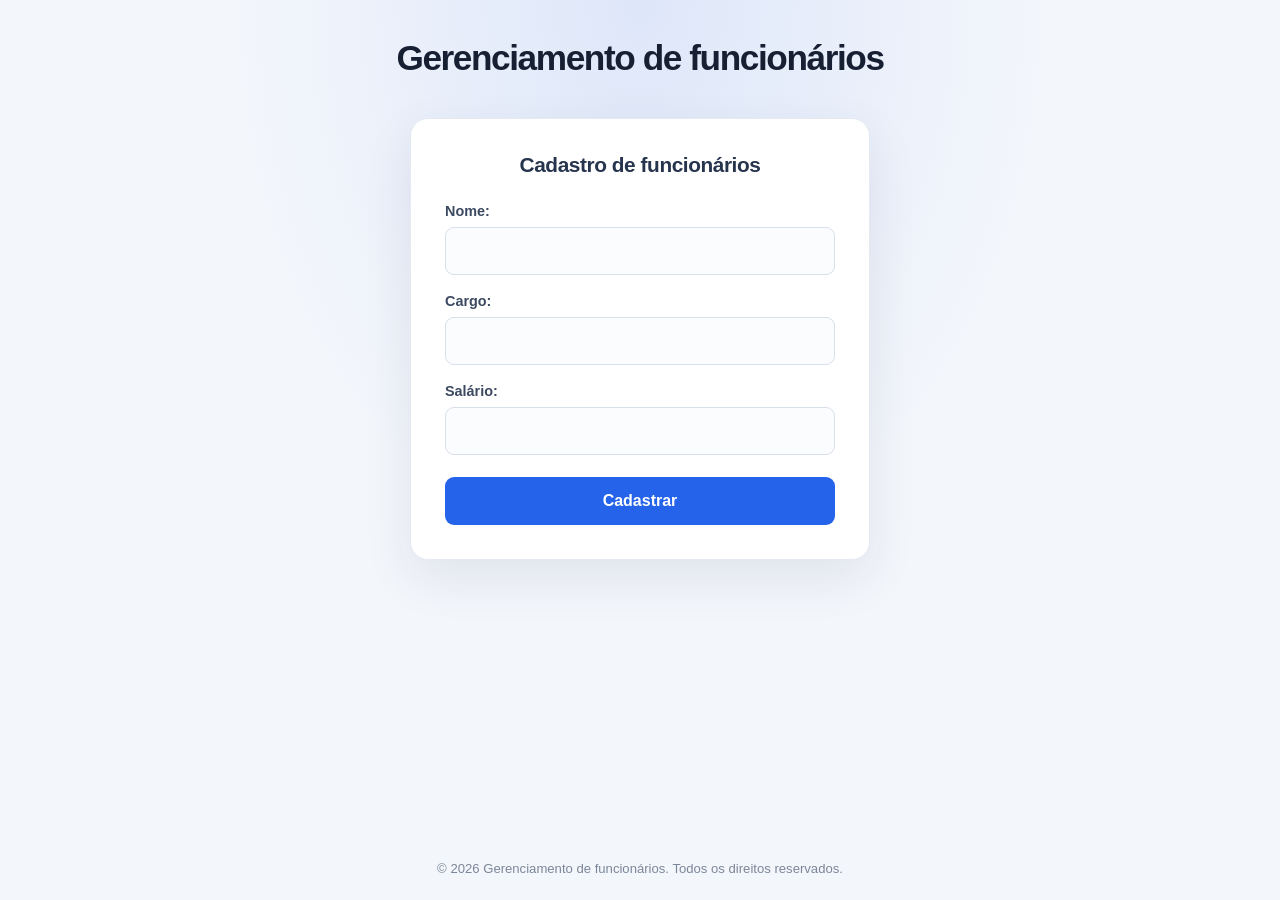
==== CRUD funcionários/CRUD funcionários/index.html @ b7d68efc "Primeiro commit" ====
<!DOCTYPE html>
<html lang="ptBR">
<head>
    <meta charset="UTF-8">
    <meta name="viewport" content="width=device-width, initial-scale=1.0">
    <title>Gerenciamento de funcionários</title>
    <script src="script.js"></script>
    <link rel="stylesheet" href="style.css">
</head>
<header>
    <h1>Gerenciamento de funcionários</h1>
</header>
<body>
    <main>
        <section id="cadastro">
            <h2>Cadastro de funcionários</h2>
            <form id="formFuncionarios">
                <div>
                    <label for="nome">Nome:</label>
                    <input type="text" id="nome" name="nome" required>
                </div>
                <div>
                    <label for="cargo">Cargo:</label>
                    <input type="text" id="cargo" name="cargo" required>
                </div>
                <div>
                    <label for="salario">Salário:</label>
                    <input type="number" id="salario" name="salario" step="0.01" required>
                </div>
                <button id="btnCadastrar" type="submit">Cadastrar</button>
            </form>
        </section>  
    </main>
</body>
    <footer>
        <p>&copy; 2026 Gerenciamento de funcionários. Todos os direitos reservados.</p>
    </footer>
</html>
---- CRUD funcionários/CRUD funcionários/style.css ----
:root {
    font-family: "Segoe UI", Arial, sans-serif;
    color: #172033;
    background: #f3f6fb;
    font-synthesis: none;
    text-rendering: optimizeLegibility;
    -webkit-font-smoothing: antialiased;
    -moz-osx-font-smoothing: grayscale;
}

* {
    box-sizing: border-box;
}

body {
    min-height: 100vh;
    margin: 0;
    display: flex;
    flex-direction: column;
    background:
        radial-gradient(ellipse at 50% 0, rgba(37, 99, 235, 0.1), transparent 45%),
        #f3f6fb;
}

header {
    padding: 38px 24px 20px;
    text-align: center;
}

header h1 {
    margin: 0;
    color: #172033;
    font-size: clamp(1.6rem, 4vw, 2.2rem);
    font-weight: 700;
    letter-spacing: -0.04em;
}

main {
    width: 100%;
    flex: 1;
    display: flex;
    justify-content: center;
    align-items: flex-start;
    padding: 20px 24px 48px;
}

#cadastro {
    width: min(100%, 460px);
    padding: 34px;
    border: 1px solid #e5eaf2;
    border-radius: 18px;
    background: #fff;
    box-shadow: 0 18px 50px rgba(28, 45, 77, 0.09);
}

#cadastro h2 {
    margin: 0 0 26px;
    text-align: center;
    color: #26344d;
    font-size: 1.3rem;
    font-weight: 650;
    letter-spacing: -0.02em;
}

#formFuncionarios {
    display: flex;
    flex-direction: column;
    gap: 18px;
}

#formFuncionarios > div {
    display: flex;
    flex-direction: column;
    gap: 8px;
}

#formFuncionarios label {
    color: #3b4961;
    font-size: 0.9rem;
    font-weight: 600;
}

#formFuncionarios input {
    width: 100%;
    min-height: 48px;
    padding: 0 14px;
    border: 1px solid #d7dfeb;
    border-radius: 9px;
    outline: none;
    background: #fbfcfe;
    color: #172033;
    font: inherit;
    transition: border-color 160ms ease, box-shadow 160ms ease, background 160ms ease;
}

#formFuncionarios input::placeholder {
    color: #98a3b5;
}

#formFuncionarios input:focus {
    border-color: #3976e8;
    background: #fff;
    box-shadow: 0 0 0 4px rgba(57, 118, 232, 0.13);
}

#btnCadastrar {
    width: 100%;
    min-height: 48px;
    margin-top: 4px;
    border: 0;
    border-radius: 9px;
    background: #2563eb;
    color: #fff;
    cursor: pointer;
    font: inherit;
    font-weight: 650;
    transition: background 160ms ease, transform 160ms ease, box-shadow 160ms ease;
}

#btnCadastrar:hover {
    transform: translateY(-1px);
    background: #1d4ed8;
    box-shadow: 0 7px 16px rgba(37, 99, 235, 0.22);
}

#btnCadastrar:focus-visible {
    outline: 3px solid rgba(37, 99, 235, 0.35);
    outline-offset: 3px;
}

#btnCadastrar:active {
    transform: translateY(0);
}

footer {
    padding: 18px 24px 24px;
    text-align: center;
    color: #7b8799;
    font-size: 0.82rem;
}

footer p {
    margin: 0;
}

@media (max-width: 520px) {
    header {
        padding-top: 30px;
    }

    main {
        padding: 16px 16px 36px;
    }

    #cadastro {
        padding: 28px 22px;
        border-radius: 14px;
    }
}
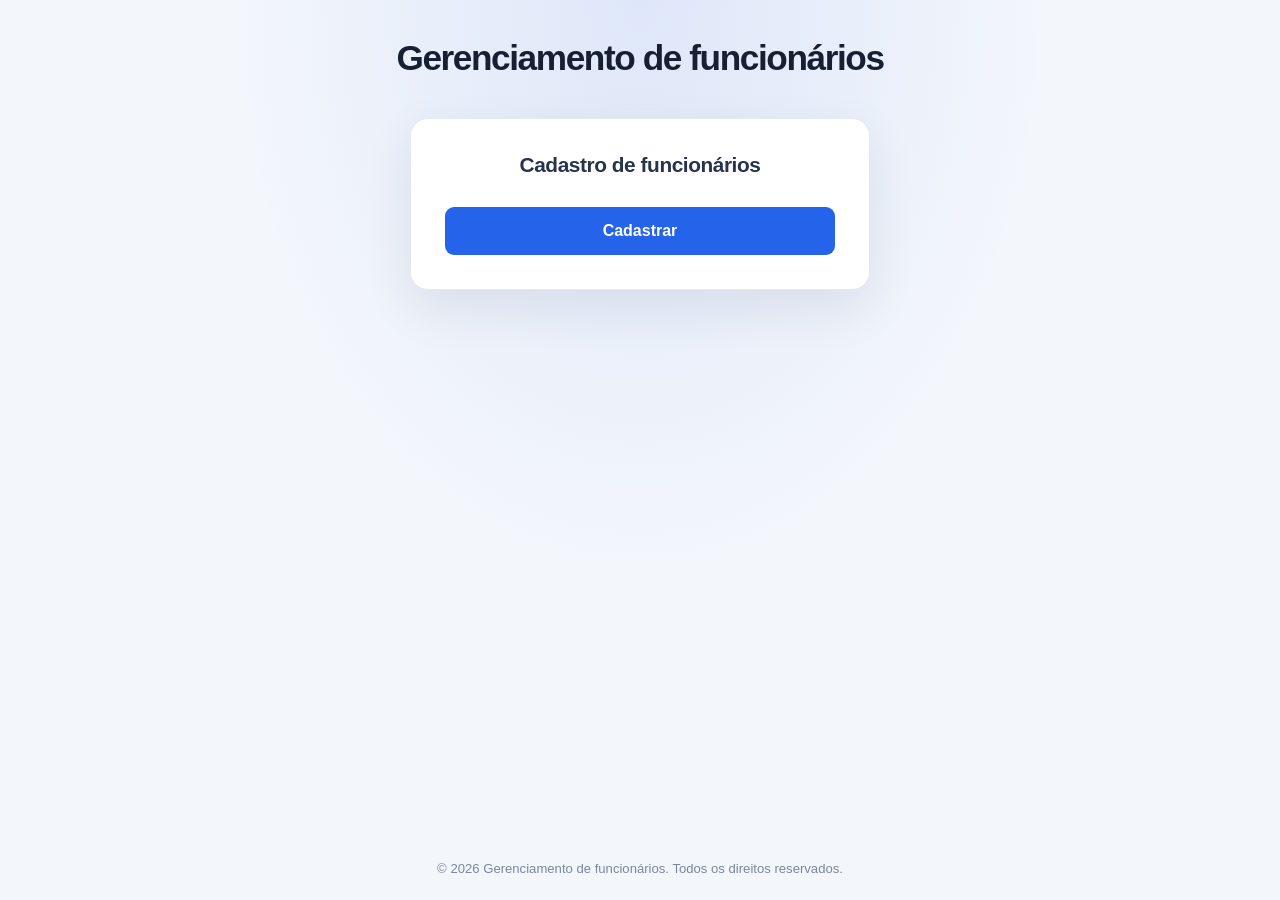
==== commit b5e5ce21: "teste" ====
--- a/CRUD funcionários/CRUD funcionários/index.html
+++ b/CRUD funcionários/CRUD funcionários/index.html
@@ -1,38 +1,28 @@
-<!DOCTYPE html>
+<!doctype html>
 <html lang="ptBR">
-<head>
-    <meta charset="UTF-8">
-    <meta name="viewport" content="width=device-width, initial-scale=1.0">
+  <head>
+    <meta charset="UTF-8" />
+    <meta name="viewport" content="width=device-width, initial-scale=1.0" />
     <title>Gerenciamento de funcionários</title>
     <script src="script.js"></script>
-    <link rel="stylesheet" href="style.css">
-</head>
-<header>
+    <link rel="stylesheet" href="style.css" />
+  </head>
+  <header>
     <h1>Gerenciamento de funcionários</h1>
-</header>
-<body>
+  </header>
+  <body>
     <main>
-        <section id="cadastro">
-            <h2>Cadastro de funcionários</h2>
-            <form id="formFuncionarios">
-                <div>
-                    <label for="nome">Nome:</label>
-                    <input type="text" id="nome" name="nome" required>
-                </div>
-                <div>
-                    <label for="cargo">Cargo:</label>
-                    <input type="text" id="cargo" name="cargo" required>
-                </div>
-                <div>
-                    <label for="salario">Salário:</label>
-                    <input type="number" id="salario" name="salario" step="0.01" required>
-                </div>
-                <button id="btnCadastrar" type="submit">Cadastrar</button>
-            </form>
-        </section>  
+      <section id="cadastro">
+        <h2>Cadastro de funcionários</h2>
+        <form id="formFuncionarios">
+          <button id="btnCadastrar" type="submit">Cadastrar</button>
+        </form>
+      </section>
     </main>
-</body>
-    <footer>
-        <p>&copy; 2026 Gerenciamento de funcionários. Todos os direitos reservados.</p>
-    </footer>
-</html>+  </body>
+  <footer>
+    <p>
+      &copy; 2026 Gerenciamento de funcionários. Todos os direitos reservados.
+    </p>
+  </footer>
+</html>
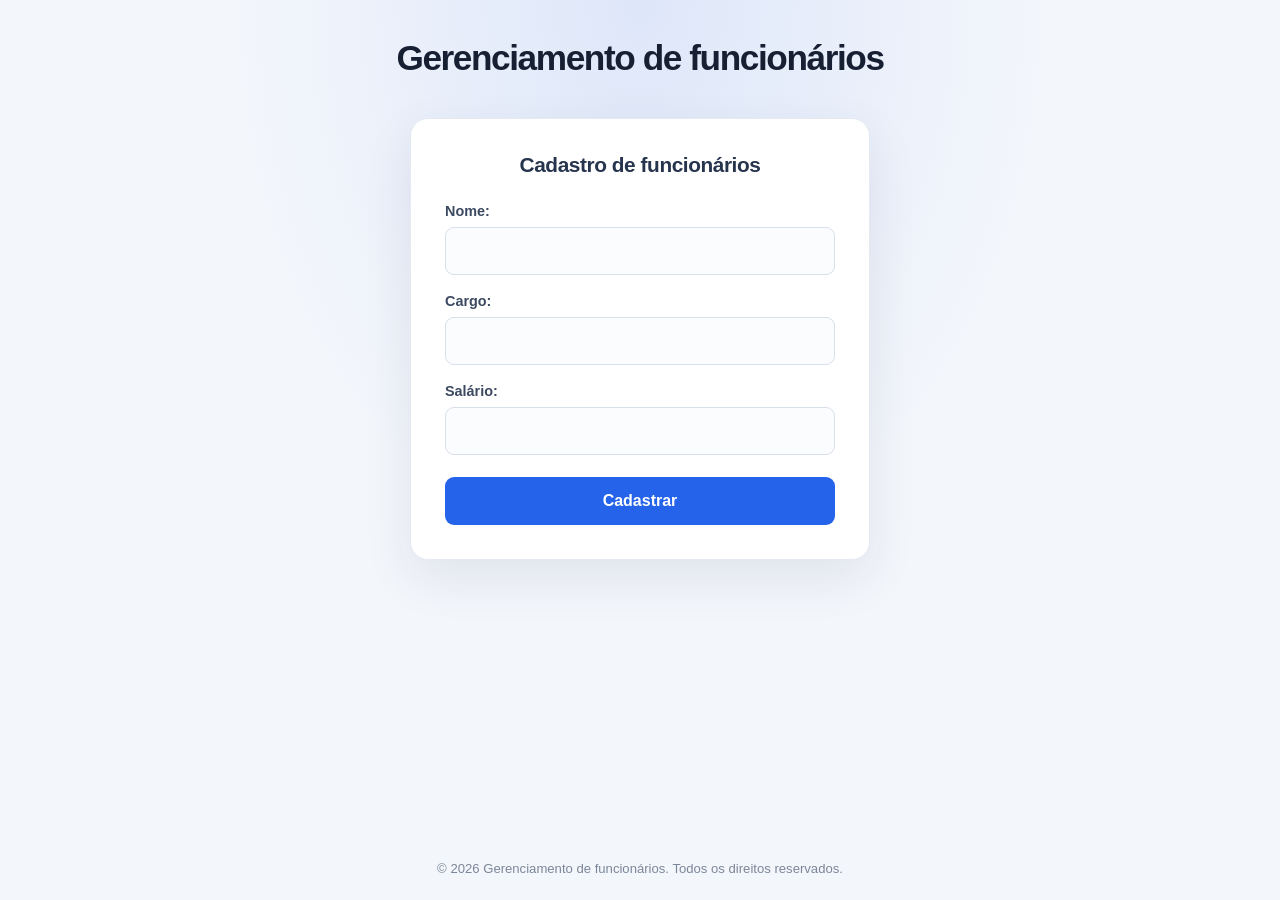
==== commit 3b2bd496: "First commit" ====
--- a/CRUD funcionários/CRUD funcionários/index.html
+++ b/CRUD funcionários/CRUD funcionários/index.html
@@ -1,28 +1,38 @@
-<!doctype html>
+<!DOCTYPE html>
 <html lang="ptBR">
-  <head>
-    <meta charset="UTF-8" />
-    <meta name="viewport" content="width=device-width, initial-scale=1.0" />
+<head>
+    <meta charset="UTF-8">
+    <meta name="viewport" content="width=device-width, initial-scale=1.0">
     <title>Gerenciamento de funcionários</title>
     <script src="script.js"></script>
-    <link rel="stylesheet" href="style.css" />
-  </head>
-  <header>
+    <link rel="stylesheet" href="style.css">
+</head>
+<header>
     <h1>Gerenciamento de funcionários</h1>
-  </header>
-  <body>
+</header>
+<body>
     <main>
-      <section id="cadastro">
-        <h2>Cadastro de funcionários</h2>
-        <form id="formFuncionarios">
-          <button id="btnCadastrar" type="submit">Cadastrar</button>
-        </form>
-      </section>
+        <section id="cadastro">
+            <h2>Cadastro de funcionários</h2>
+            <form id="formFuncionarios">
+                <div>
+                    <label for="nome">Nome:</label>
+                    <input type="text" id="nome" name="nome" required>
+                </div>
+                <div>
+                    <label for="cargo">Cargo:</label>
+                    <input type="text" id="cargo" name="cargo" required>
+                </div>
+                <div>
+                    <label for="salario">Salário:</label>
+                    <input type="number" id="salario" name="salario" step="0.01" required>
+                </div>
+                <button id="btnCadastrar" type="submit">Cadastrar</button>
+            </form>
+        </section>  
     </main>
-  </body>
-  <footer>
-    <p>
-      &copy; 2026 Gerenciamento de funcionários. Todos os direitos reservados.
-    </p>
-  </footer>
-</html>
+</body>
+    <footer>
+        <p>&copy; 2026 Gerenciamento de funcionários. Todos os direitos reservados.</p>
+    </footer>
+</html>
